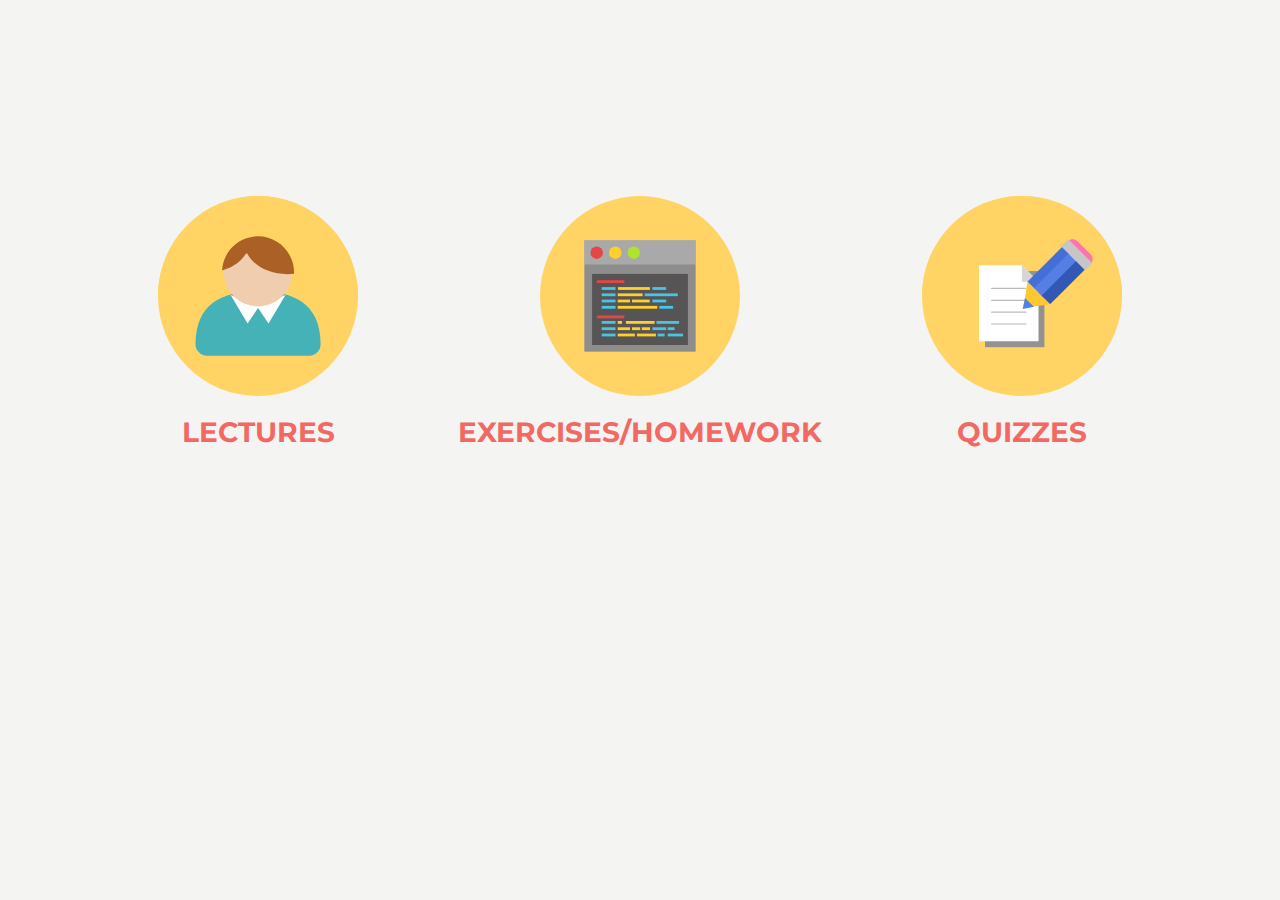
==== index.html @ 361559d7 "added a page wrapper ID" ====
<!DOCtype html>
<html>
<head>
	<meta charset="utf-8">
	<title>COMP 1950 | home page</title>
	<link rel="stylesheet" href="css/normalize.css">
	<link rel="stylesheet" href="css/style.css">


 <!-- Google Fonts -->
	<link href='https://fonts.googleapis.com/css?family=Montserrat:400,700' rel='stylesheet' type='text/css'>

	<link href='https://fonts.googleapis.com/css?family=Roboto:400,300,500' rel='stylesheet' type='text/css'>
</head>
<body>

	<!--#include file="nav.shtml" -->

	<section>

		<!--<h1>Header One</h1>
		<h2>Header Two</h2>
		<h3>Header Three</h3>
		<p>
			This is a paragraph block. And this is a <a href="#">hyperlink</a>.

		</p>
		<div class="button">submit</div>-->

		<div id="page-wrapper">


			<div id="wrapper">

				<section id="left">
					<a href="lectures/index.html">
						<div id="lectures"></div>
						<h1>Lectures</h1>
					</a>
				</section>

				<section id="middle">
					<a href="exercises-homework/index.html">
						<div id="exercises"></div>
						<h1>Exercises/Homework</h1>
					</a>
				</section>

				<section id="right">
					<a href="quizzes/index.html">
						<div id="quizzes"></div>
						</a>
						<h1>Quizzes</h1>
					
				</section>
			</div>

		</section>

		<!--#include file="footer.shtml" -->

	</div>
</body>

</html>
---- css/style.css ----
/* Fonts */
@import url(https://fonts.googleapis.com/css?family=Montserrat:400,700);
@import url(https://fonts.googleapis.com/css?family=Roboto:400,300,500);

/*main styling*/

/* HTML selectors */

body {
	background-color: #F4F4F2;
	font-family: 'Roboto', sans-serif;
	font-size: 14px;
	height:100%;
	margin-left:0;
}

h1 {
	font-family: 'Montserrat', sans-serif;
	font-weight: 700;
	font-size: 2em;
	color: #f26964;
	text-transform: uppercase;
}

h2 {
	font-family: 'Montserrat', sans-serif;
	font-weight: 400;
	font-size: 1.5em;
	color: #30302f;
	text-transform: uppercase;
}

h3{
	font-family: 'Montserrat', sans-serif;
	font-weight: 400;
	font-size: 1.15em;
	color: #30302f;
	text-transform: uppercase;

}

p {
	font-family: 'Roboto', sans-serif;
	font-weight: 300;
	font-size: 1em;
	color: #30302f;
}

a:link {
	font-family: 'Roboto', sans-serif;
	font-weight: 500;
	color: #1253A4;
	border-bottom:0.02em dotted #1253A4;
	text-decoration: none;
	/*-webkit-text-decoration: underline dotted #f26964;*/
	/*text-decoration: underline dotted #f26964;*/
}

a:visited {
	font-family: 'Roboto', sans-serif;
	font-weight: 500;
	color: #1253A4;
	/*-webkit-text-decoration: underline dotted #f26964;
	text-decoration: underline dotted #f26964;*/
}

a:hover {
	font-family: 'Roboto', sans-serif;
	font-weight: 500;
	border-bottom:0.02em dotted #ffd464;
	color: #ffd464;
	/*-webkit-text-decoration: underline dotted #ffd464;
	text-decoration: underline dotted #ffd464;*/
	-webkit-transition: all 0.5s; 
    transition: all 0.5s;
}

a:active {
	font-family: 'Roboto', sans-serif;
	font-weight: 500;
	color: #1253A4;
}

header{
	margin-top:0;
	background-color: #30302f;
	position:relative;

}


nav{
	position:fixed;
	width:100%;
	top:0;
	margin-left:0;
	padding-left:0.25em;

}

header nav{
	background-color: #1253a4;
}


header nav ul{
	margin:0;
	float:right;

}

header nav ul li{
	list-style-type:none;
	display:inline-block;
	padding:1.2em;
	letter-spacing:0.08em;
	border-bottom:none;
	
}

header nav ul li a:link{
	font-weight: 300;
	text-decoration:none;
	color: #f4f4f2;
	border-bottom:none;
}

header nav ul li a:visited{
	font-weight: 300;
	text-decoration:none;
	color: #f4f4f2;
	border-bottom:none;
}
header nav ul li a:hover{
	font-weight: 300;
	text-decoration:none;
	color: #ffd464;
	-webkit-transition: all 0.5s; 
    transition: all 0.5s;
    border-bottom:none;
}
header nav ul li a:active{
	font-weight: 300;
	text-decoration:none;
	color: #f4f4f2;
	border-bottom:none;
}

section{
	margin-top:7em;
}

footer{
	background-color:#ccc;
	margin-top:55em;
	padding-top:1.2em;
	padding-bottom:1.2em;
	padding-left:1em;
	font-size:0.85em;
}

footer span{
	margin-right:3em;
}


footer span p{
	display:inline;

}

/* Class selectors */

.button {
	padding: 15px;
	background-color: #F4F4F2;
	color: #1253A4;
	cursor: pointer;
	font-family: 'Montserrat';
	font-weight: 400;
	text-transform: uppercase;
	margin-top: 40px;
	border: 2px solid #1253A4;
	display:inline-block;
}

.button:hover {
	background-color: #1253A4;
	border-color: #1253A4;
	color: #F4F4F2;
	-webkit-transition: all 0.5s; 
    transition: all 0.5s;
}


/* ID selectors */

#currentpage{
	border-bottom:0.19em solid #f4f4f2;
	padding-bottom:0.1em;

}

a#logo{
	text-decoration:none;
	font-size:1.4em;
	display:inline-block;
	margin:0.5em;
	padding:0;
	/*color:#1253a4;*/
	text-decoration:none;

}

a#logo:link{
	text-decoration:none;
	font-size:1.4em;
	display:inline-block;
	margin:0.5em;
	padding:0;
	color:#ffd464;
	text-decoration:none;
	border-bottom:none;
}

a#logo:visited{
	text-decoration:none;
	font-size:1.4em;
	display:inline-block;
	margin:0.5em;
	padding:0;
	color:#ffd464;
	text-decoration:none;
	border-bottom:none;
}

a#logo:hover{
	text-decoration:none;
	font-size:1.4em;
	display:inline-block;
	margin:0.5em;
	padding:0;
	color:#f4f4f2;
	text-decoration:none;
	border-bottom:none;
}


a#logo:active{
	text-decoration:none;
	font-size:1.4em;
	display:inline-block;
	margin:0.5em;
	padding:0;
	color:#ffd464;
	border-bottom:none;
}


#header-text{
	color:#fff;
	font-size:0.6em;
	margin-top:0.35em;
	margin-bottom:0.3em;

}

/* home page styling */


#wrapper{
	margin-right:5em;
	margin-left:5em;
}

#left{
	width:33%;
	float:left;
	display:inline-block;
	margin-right:auto;
	margin-left:auto;
	text-align:center;

}


#right{
	width:33%;
	float:left;
	padding-bottom:1em;
	display:inline-block;
	margin-right:auto;
	margin-left:auto;
	text-align:center;
}

#middle{
	width:34%;
	float:left;
	padding-bottom:1em;
	display:inline-block;
	margin-right:auto;
	margin-left:auto;
	text-align:center;
}



#lectures{
	background: url("../img/icons_lectures.svg");
	width:200px;
	height:200px;
	display:block;
	margin-right:auto;
	margin-left:auto;
	text-align:center;
	}

#exercises{
	background: url("../img/icons_exercises.svg");
	width:200px;
	height:200px;
	display:block;
	margin-right:auto;
	margin-left:auto;
	text-align:center;

}

#quizzes{
	background: url("../img/icons_quizzes.svg");
	width:200px;
	height:200px;
	display:block;
	margin-right:auto;
	margin-left:auto;
	text-align:center;

}

#left:hover{	
	opacity:0.75;
	filter: alpha(opacity=75); /* For IE8 and earlier */
}

#middle:hover{
	opacity:0.75;
	filter: alpha(opacity=75); /* For IE8 and earlier */
}

#right:hover{	
	opacity:0.75;
	filter: alpha(opacity=75); /* For IE8 and earlier */
}
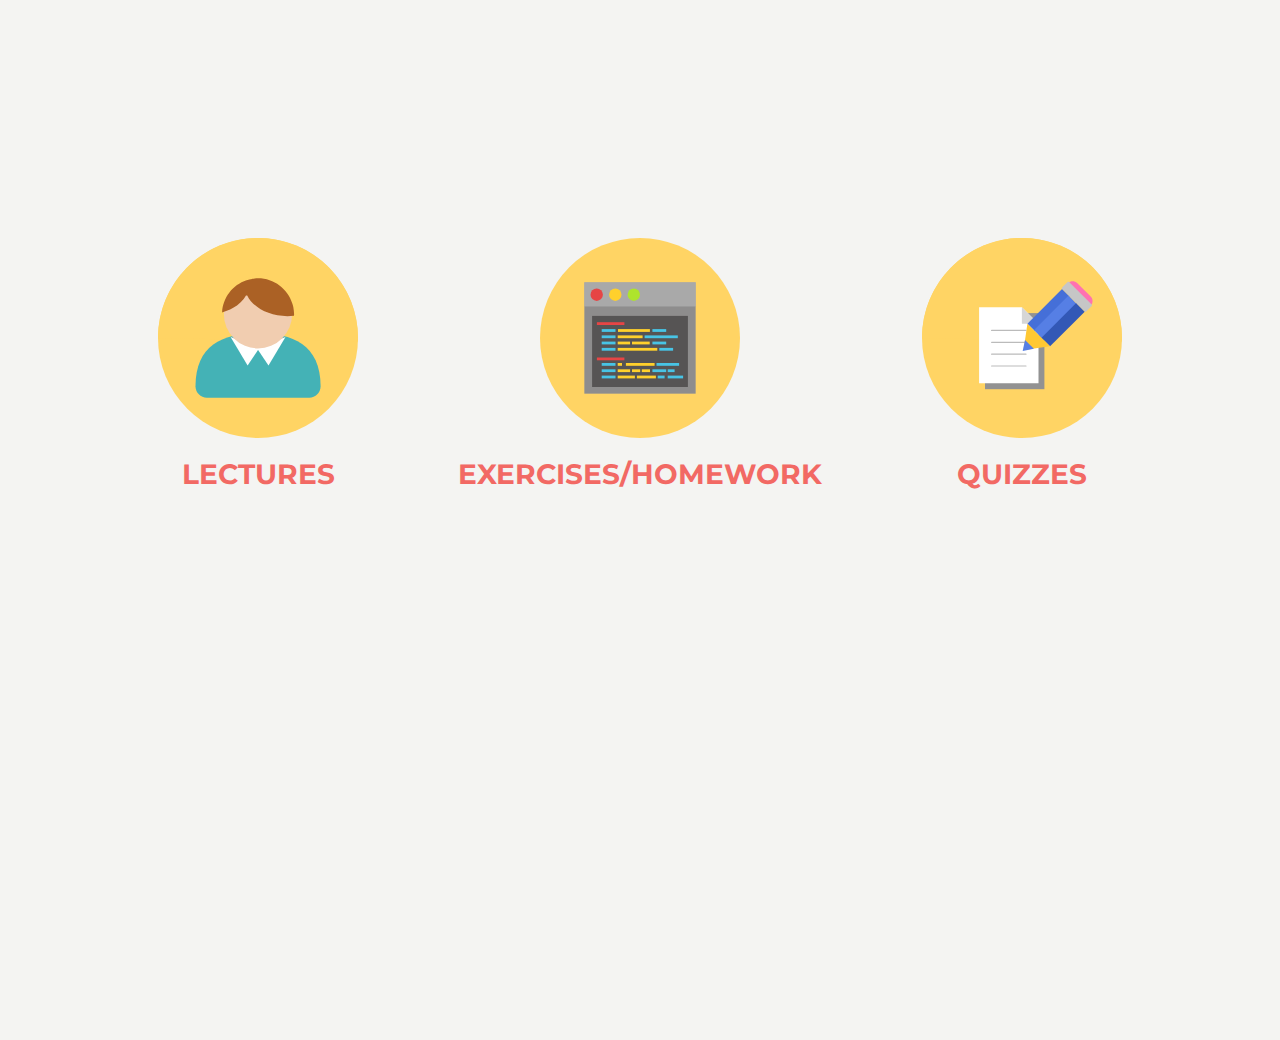
==== commit 1dcc7fc3: "changed SSI code to root paths" ====
--- a/index.html
+++ b/index.html
@@ -57,7 +57,7 @@
 
 		</section>
 
-		<!--#include file="footer.shtml" -->
+		<!--#include virtual="/students/lnguyen86/finalproj/footer.shtml" -->
 
 	</div>
 </body>
--- a/css/style.css
+++ b/css/style.css
@@ -6,11 +6,16 @@
 
 /* HTML selectors */
 
+html, body{
+	margin:0;
+	padding:0;
+	height:100%;
+}
+
 body {
 	background-color: #F4F4F2;
 	font-family: 'Roboto', sans-serif;
 	font-size: 14px;
-	height:100%;
 	margin-left:0;
 }
 
@@ -95,6 +100,7 @@
 	top:0;
 	margin-left:0;
 	padding-left:0.25em;
+	z-index:100;
 
 }
 
@@ -148,15 +154,26 @@
 
 section{
 	margin-top:7em;
+	margin-bottom:10em;
+}
+
+#page-wrapper{
+	min-height:100%;
+	position:relative;
+	height:100%;
+
 }
 
 footer{
+	position:absolute;
+	bottom:0;
+	width:100%;
+	display:block;
+	padding-top:1.2em;
+	font-size:0.85em;
+	height:5em;
 	background-color:#ccc;
-	margin-top:55em;
-	padding-top:1.2em;
-	padding-bottom:1.2em;
-	padding-left:1em;
-	font-size:0.85em;
+
 }
 
 footer span{
@@ -165,11 +182,20 @@
 
 
 footer span p{
-	display:inline;
-
+	display:inline-block;
+	padding-left:1em;
+
+}
+
+article {
+	padding-bottom: 1.5em;
 }
 
 /* Class selectors */
+
+.squarelist ul {
+	list-style-type: square;
+}
 
 .button {
 	padding: 15px;
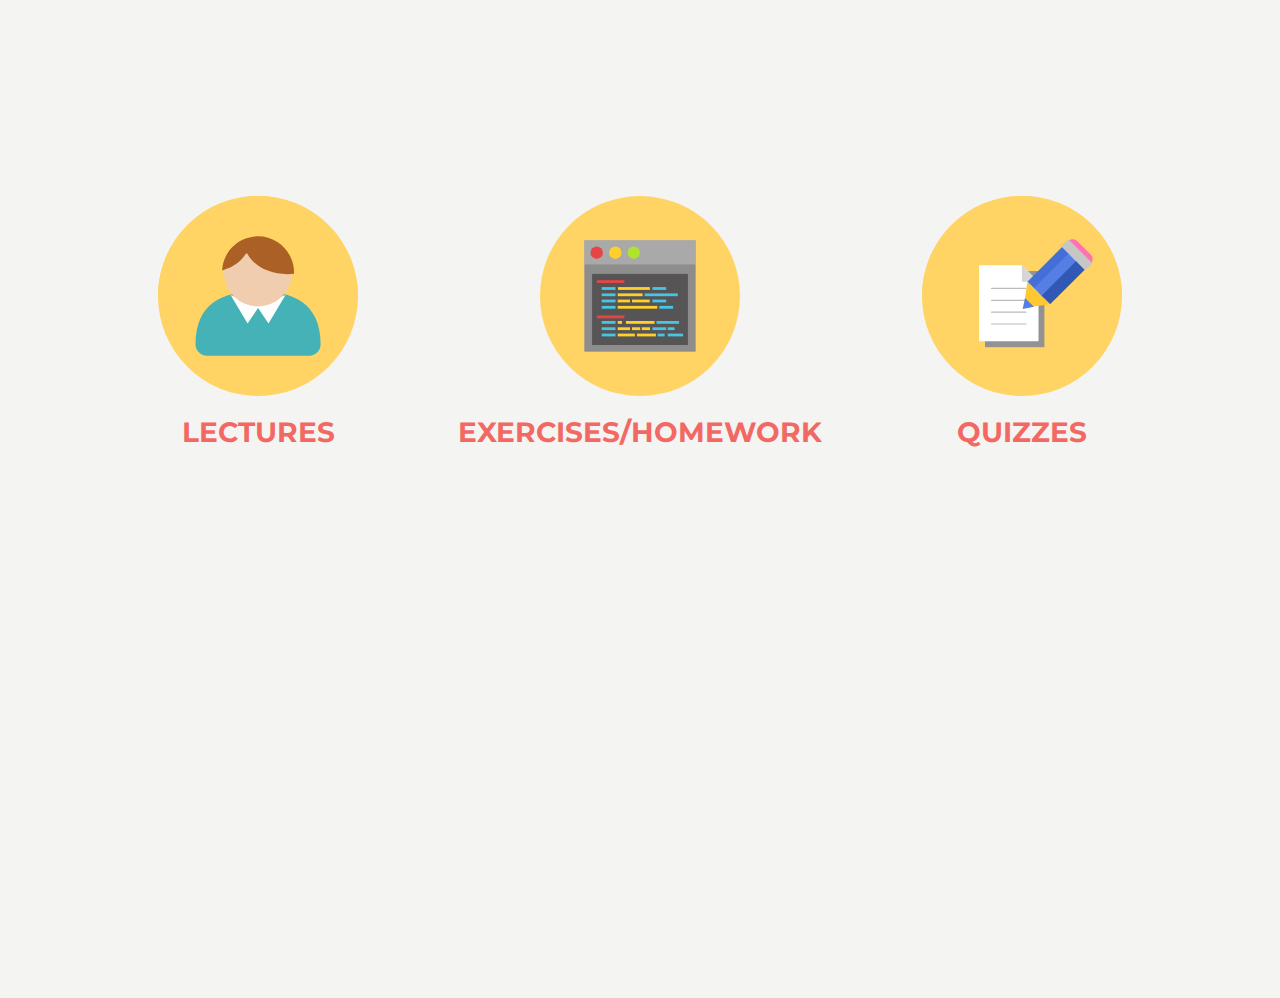
==== commit 0c783c7c: "changed section bottom margin" ====
--- a/index.html
+++ b/index.html
@@ -57,7 +57,7 @@
 
 		</section>
 
-		<!--#include virtual="/students/lnguyen86/finalproj/footer.shtml" -->
+		<!--#include file="footer.shtml" -->
 
 	</div>
 </body>
--- a/css/style.css
+++ b/css/style.css
@@ -154,7 +154,7 @@
 
 section{
 	margin-top:7em;
-	margin-bottom:10em;
+	margin-bottom:5em;
 }
 
 #page-wrapper{
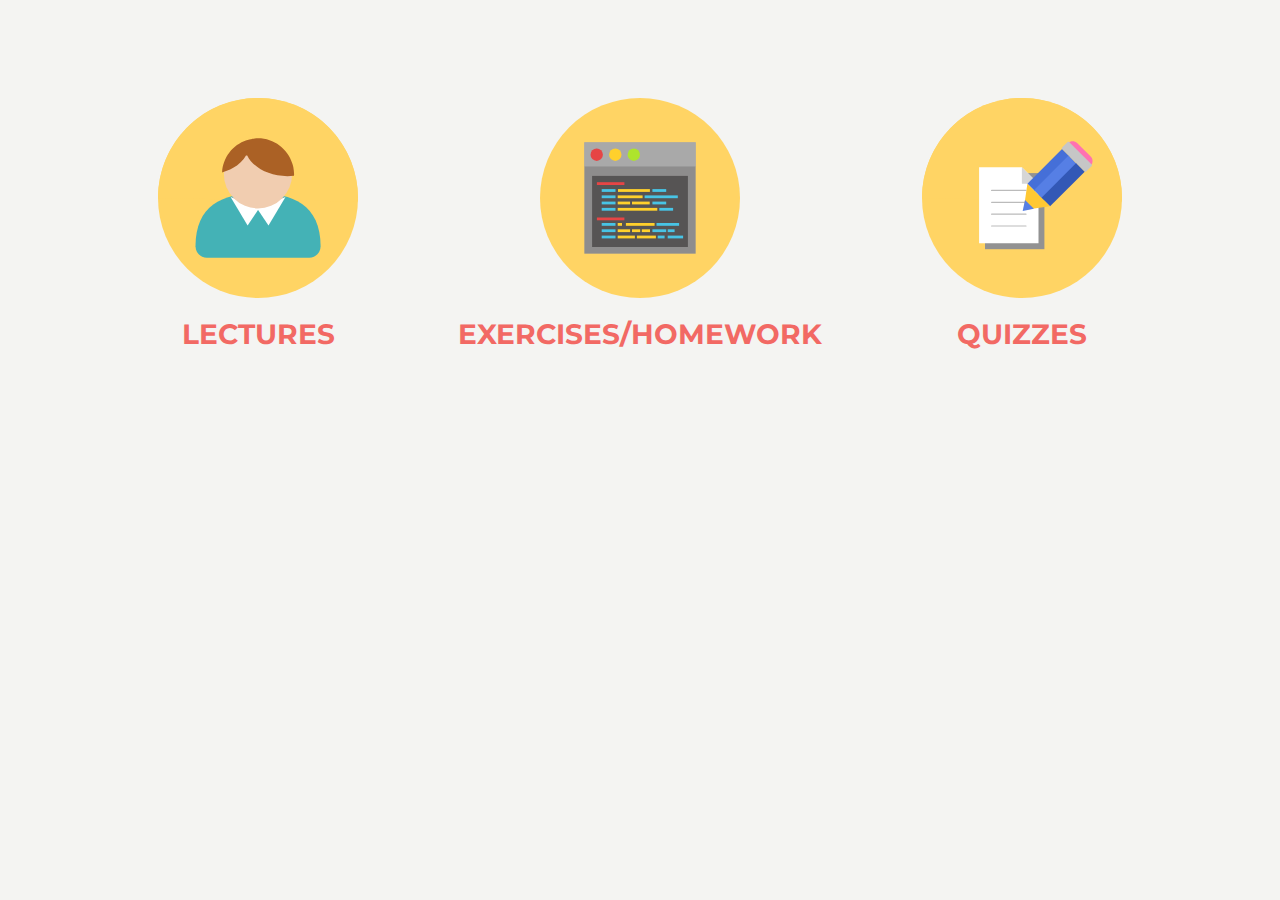
==== commit 02ff3889: "added #main to section" ====
--- a/index.html
+++ b/index.html
@@ -16,16 +16,8 @@
 
 	<!--#include file="nav.shtml" -->
 
-	<section>
+	<section id="main">
 
-		<!--<h1>Header One</h1>
-		<h2>Header Two</h2>
-		<h3>Header Three</h3>
-		<p>
-			This is a paragraph block. And this is a <a href="#">hyperlink</a>.
-
-		</p>
-		<div class="button">submit</div>-->
 
 		<div id="page-wrapper">
 
--- a/css/style.css
+++ b/css/style.css
@@ -9,7 +9,6 @@
 html, body{
 	margin:0;
 	padding:0;
-	height:100%;
 }
 
 body {
@@ -17,6 +16,7 @@
 	font-family: 'Roboto', sans-serif;
 	font-size: 14px;
 	margin-left:0;
+	height:100%;
 }
 
 h1 {
@@ -44,6 +44,15 @@
 
 }
 
+h4{
+	font-family: 'Montserrat', sans-serif;
+	font-weight: 400;
+	font-size: 1em;
+	color: #30302f;
+	text-transform: uppercase;
+
+}
+
 p {
 	font-family: 'Roboto', sans-serif;
 	font-weight: 300;
@@ -51,6 +60,15 @@
 	color: #30302f;
 }
 
+
+#lecture code{
+	font-family:'courier new', serif;
+	color:#1253A4;
+	font-size:0.9em;
+	display:block;
+	padding-left:5em;
+
+}
 a:link {
 	font-family: 'Roboto', sans-serif;
 	font-weight: 500;
@@ -152,7 +170,7 @@
 	border-bottom:none;
 }
 
-section{
+section#main{
 	margin-top:7em;
 	margin-bottom:5em;
 }
@@ -193,8 +211,9 @@
 
 /* Class selectors */
 
-.squarelist ul {
+ul.squarelist {
 	list-style-type: square;
+	font-weight:300;
 }
 
 .button {
@@ -210,6 +229,11 @@
 	display:inline-block;
 }
 
+.button:link{
+	border: 2px solid #1253A4;
+}
+
+
 .button:hover {
 	background-color: #1253A4;
 	border-color: #1253A4;
@@ -218,6 +242,11 @@
     transition: all 0.5s;
 }
 
+.button:active{
+	border: 2px solid #1253A4;
+	
+}
+
 
 /* ID selectors */
 
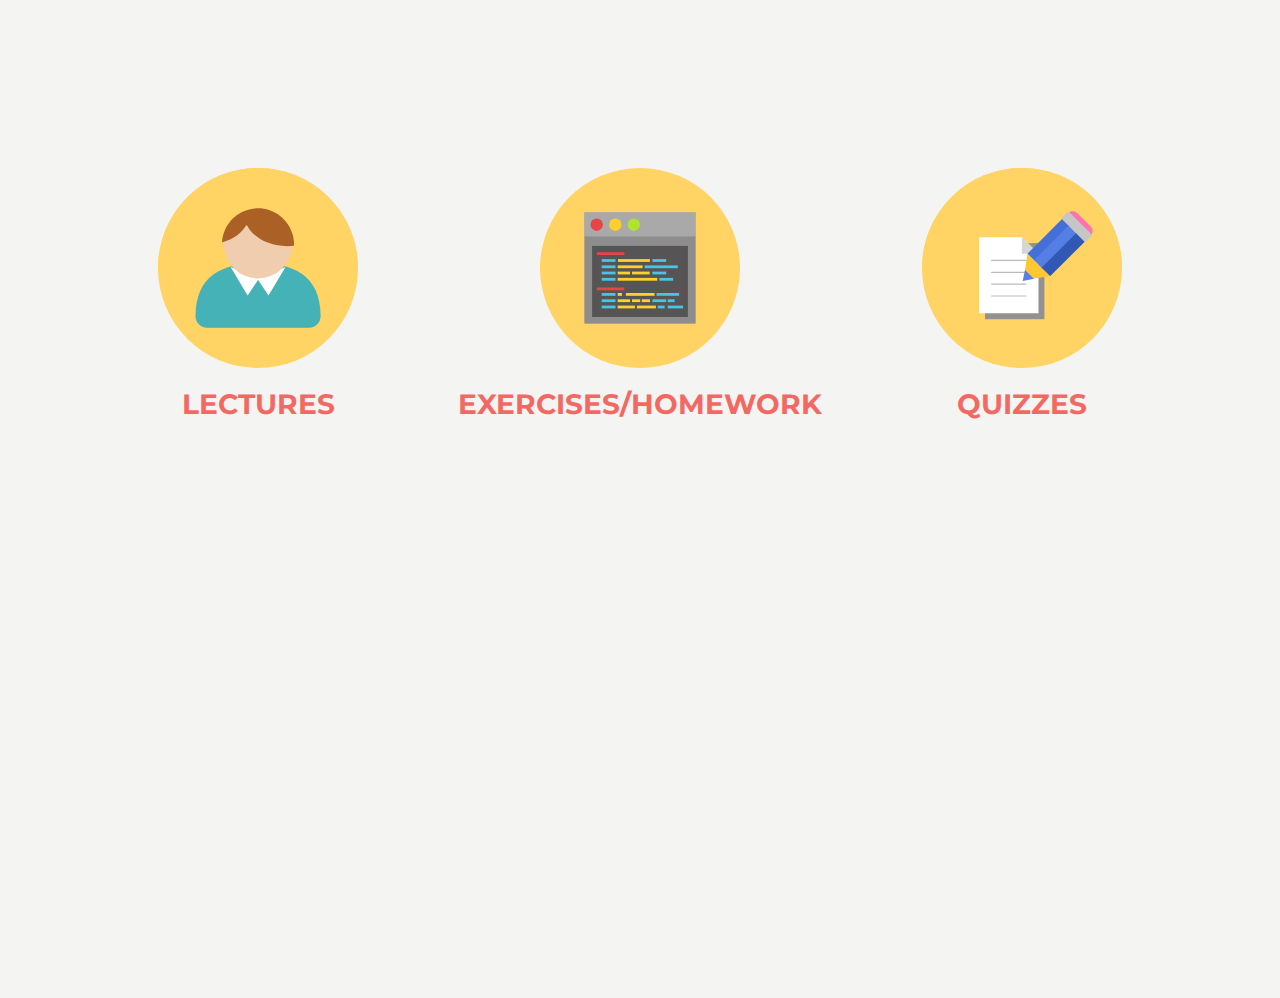
==== commit ae1fb80a: "created print styling for lecture page" ====
--- a/index.html
+++ b/index.html
@@ -5,7 +5,7 @@
 	<title>COMP 1950 | home page</title>
 	<link rel="stylesheet" href="css/normalize.css">
 	<link rel="stylesheet" href="css/style.css">
-
+	
 
  <!-- Google Fonts -->
 	<link href='https://fonts.googleapis.com/css?family=Montserrat:400,700' rel='stylesheet' type='text/css'>
@@ -14,42 +14,43 @@
 </head>
 <body>
 
-	<!--#include file="nav.shtml" -->
+	<!--#include virtual="/students/lnguyen86/finalproj/nav.shtml" -->
 
-	<section id="main">
+	
 
 
 		<div id="page-wrapper">
+			<section id="main">
 
 
-			<div id="wrapper">
+				<div id="wrapper">
 
-				<section id="left">
-					<a href="lectures/index.html">
-						<div id="lectures"></div>
-						<h1>Lectures</h1>
-					</a>
-				</section>
+					<section id="left">
+						<a href="lectures/index.html">
+							<div id="lectures"></div>
+							<h1>Lectures</h1>
+						</a>
+					</section>
 
-				<section id="middle">
-					<a href="exercises-homework/index.html">
-						<div id="exercises"></div>
-						<h1>Exercises/Homework</h1>
-					</a>
-				</section>
+					<section id="middle">
+						<a href="exercises-homework/index.html">
+							<div id="exercises"></div>
+							<h1>Exercises/Homework</h1>
+						</a>
+					</section>
 
-				<section id="right">
-					<a href="quizzes/index.html">
-						<div id="quizzes"></div>
-						</a>
-						<h1>Quizzes</h1>
-					
-				</section>
-			</div>
+					<section id="right">
+						<a href="quizzes/index.html">
+							<div id="quizzes"></div>
+							</a>
+							<h1>Quizzes</h1>
+						
+					</section>
+				</div>
 
 		</section>
 
-		<!--#include file="footer.shtml" -->
+		<!--#include virtual="/students/lnguyen86/finalproj/footer.shtml" -->
 
 	</div>
 </body>
--- a/css/style.css
+++ b/css/style.css
@@ -9,6 +9,7 @@
 html, body{
 	margin:0;
 	padding:0;
+	height:100%;
 }
 
 body {
@@ -16,7 +17,10 @@
 	font-family: 'Roboto', sans-serif;
 	font-size: 14px;
 	margin-left:0;
-	height:100%;
+}
+
+p {
+	width: 70%;
 }
 
 h1 {
@@ -247,6 +251,9 @@
 	
 }
 
+.topsection {
+	margin-top: 6em;
+}
 
 /* ID selectors */
 
@@ -326,6 +333,7 @@
 #wrapper{
 	margin-right:5em;
 	margin-left:5em;
+	padding-top:5em;
 }
 
 #left{
@@ -407,3 +415,4 @@
 	opacity:0.75;
 	filter: alpha(opacity=75); /* For IE8 and earlier */
 }
+
